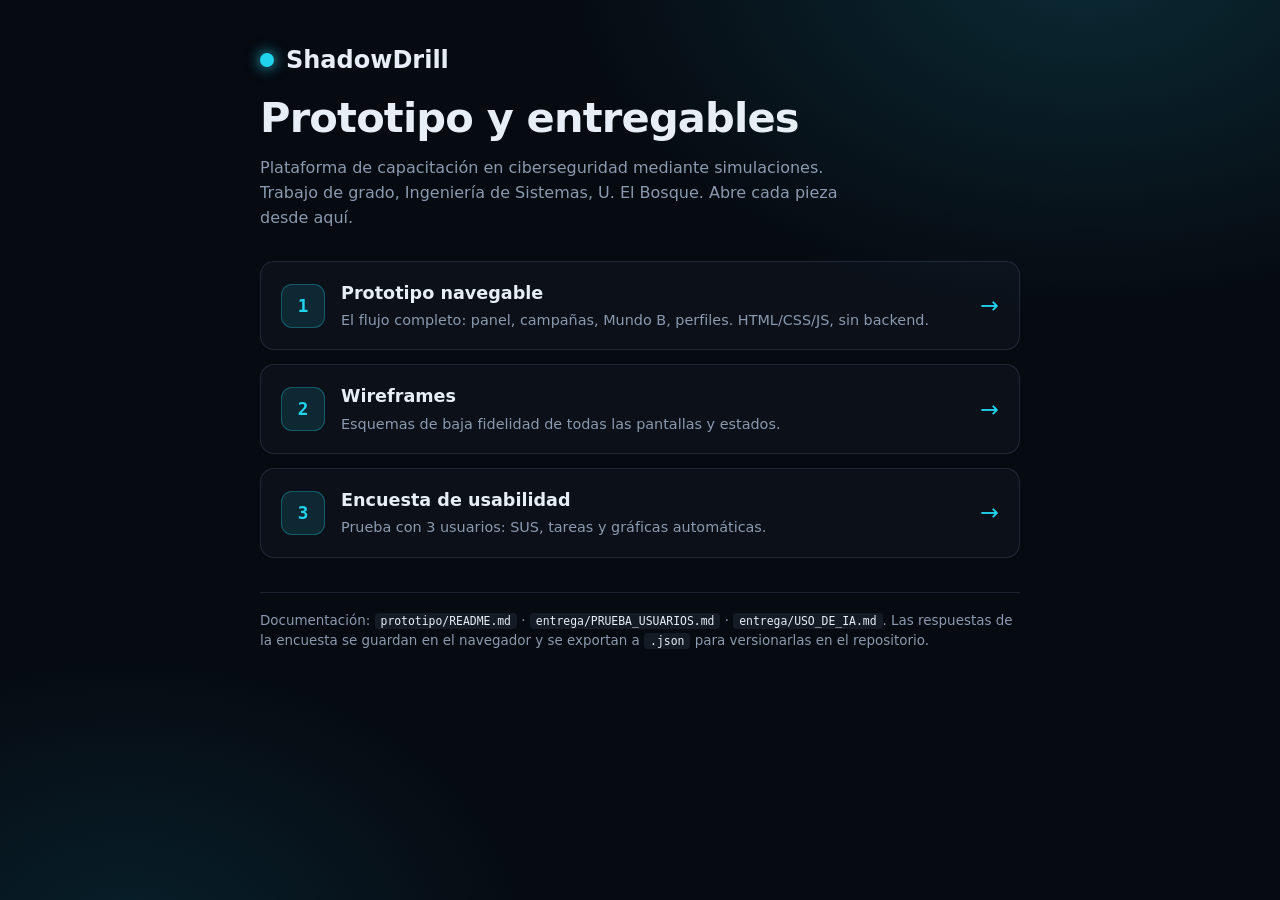
==== index.html @ e1650d5a "Prototipo ShadowDrill, wireframes y encuesta de usabilidad Repositorio del trabajo de grado: prototi" ====
<!doctype html>
<html lang="es">
<head>
<meta charset="utf-8">
<meta name="viewport" content="width=device-width, initial-scale=1">
<title>ShadowDrill · Entregables</title>
<style>
  :root { --bg:#060a11; --tinta:#e8eef6; --sub:#8b9ab0; --linea:rgba(186,214,255,.12); --senal:#22d3ee; }
  * { box-sizing:border-box; }
  body { margin:0; min-height:100vh; background:
      radial-gradient(900px 600px at 85% -5%, rgba(34,211,238,.16), transparent 60%),
      radial-gradient(700px 500px at 10% 105%, rgba(14,165,198,.14), transparent 60%), var(--bg);
    color:var(--tinta); font:16px/1.55 system-ui,-apple-system,"Segoe UI",sans-serif; padding:48px 18px 80px; }
  .wrap { max-width:760px; margin:0 auto; }
  .marca { display:flex; align-items:center; gap:12px; margin-bottom:6px; }
  .marca b { font:800 1.5rem/1 "Bricolage Grotesque",system-ui,sans-serif; }
  .dot { width:14px; height:14px; border-radius:50%; background:var(--senal); box-shadow:0 0 14px var(--senal); }
  h1 { font-size:clamp(1.8rem,4vw,2.6rem); letter-spacing:-.02em; margin:14px 0 6px; }
  .lead { color:var(--sub); max-width:60ch; margin:0 0 30px; }
  .cards { display:grid; gap:14px; }
  a.card { display:grid; grid-template-columns:auto 1fr auto; align-items:center; gap:16px; text-decoration:none; color:inherit;
    border:1px solid var(--linea); border-radius:14px; padding:18px 20px; background:rgba(148,178,214,.04); transition:.2s; }
  a.card:hover { border-color:var(--senal); background:rgba(34,211,238,.06); transform:translateY(-2px); }
  .ico { width:44px; height:44px; display:grid; place-items:center; border-radius:11px; background:rgba(34,211,238,.12); border:1px solid rgba(34,211,238,.3); color:var(--senal); font:700 1.1rem ui-monospace,monospace; }
  .card h2 { margin:0 0 2px; font-size:1.1rem; }
  .card p { margin:0; color:var(--sub); font-size:.9rem; }
  .flecha { color:var(--senal); font-size:1.4rem; }
  .pie { margin-top:34px; color:var(--sub); font-size:.84rem; border-top:1px solid var(--linea); padding-top:18px; }
  .pie code { color:var(--tinta); background:rgba(148,178,214,.1); padding:1px 6px; border-radius:4px; font-size:.85em; }
</style>
</head>
<body>
<div class="wrap">
  <div class="marca"><span class="dot"></span><b>ShadowDrill</b></div>
  <h1>Prototipo y entregables</h1>
  <p class="lead">Plataforma de capacitación en ciberseguridad mediante simulaciones. Trabajo de grado, Ingeniería de Sistemas, U. El Bosque. Abre cada pieza desde aquí.</p>

  <div class="cards">
    <a class="card" href="prototipo/v1/index.html">
      <span class="ico">1</span>
      <span><h2>Prototipo navegable</h2><p>El flujo completo: panel, campañas, Mundo B, perfiles. HTML/CSS/JS, sin backend.</p></span>
      <span class="flecha">→</span>
    </a>
    <a class="card" href="prototipo/mockup/wireframes.html">
      <span class="ico">2</span>
      <span><h2>Wireframes</h2><p>Esquemas de baja fidelidad de todas las pantallas y estados.</p></span>
      <span class="flecha">→</span>
    </a>
    <a class="card" href="entrega/encuesta.html">
      <span class="ico">3</span>
      <span><h2>Encuesta de usabilidad</h2><p>Prueba con 3 usuarios: SUS, tareas y gráficas automáticas.</p></span>
      <span class="flecha">→</span>
    </a>
  </div>

  <p class="pie">Documentación: <code>prototipo/README.md</code> · <code>entrega/PRUEBA_USUARIOS.md</code> · <code>entrega/USO_DE_IA.md</code>. Las respuestas de la encuesta se guardan en el navegador y se exportan a <code>.json</code> para versionarlas en el repositorio.</p>
</div>
</body>
</html>
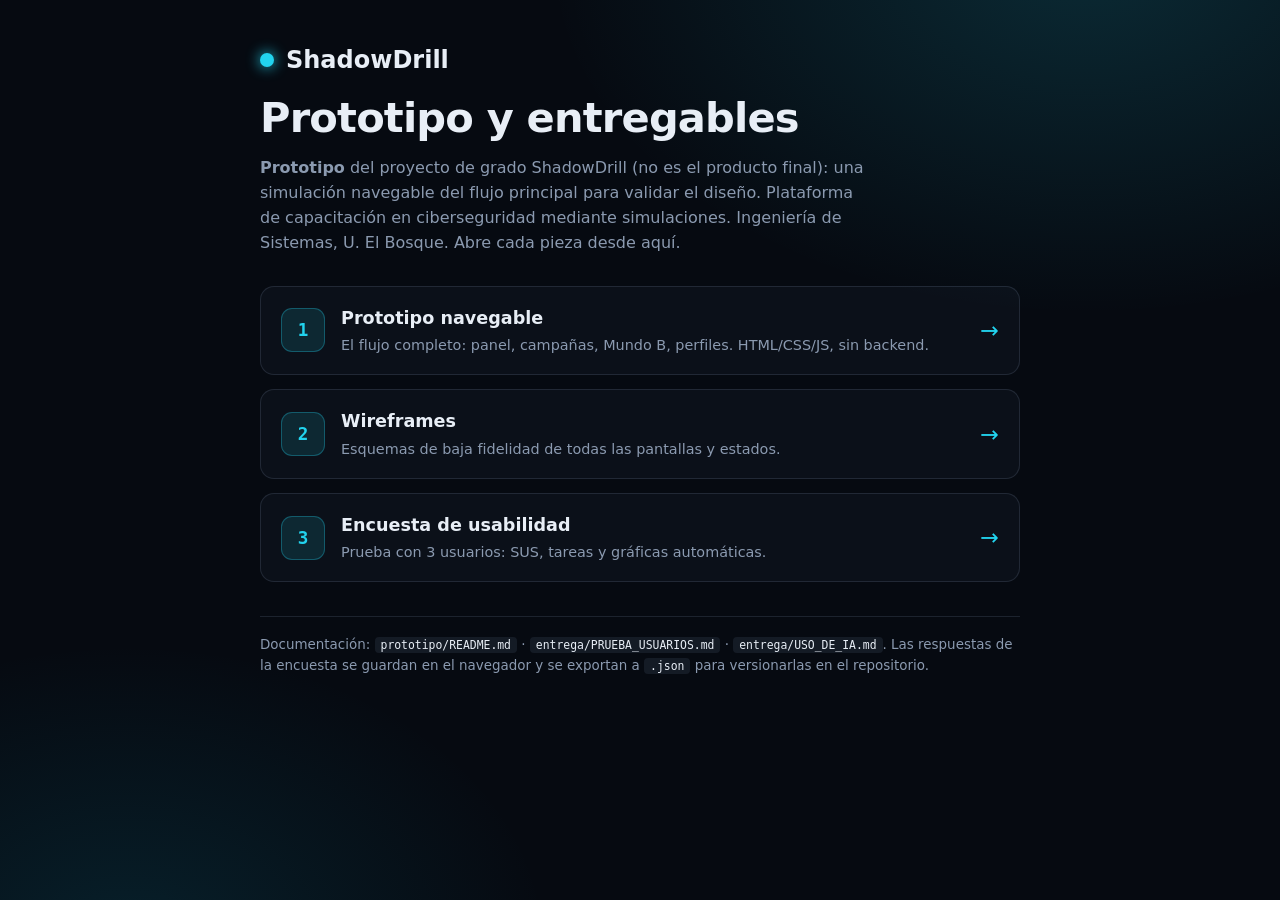
==== commit f1599150: "Aclarar que el repositorio es el prototipo del proyecto (no el producto final) Co-Authored-By: Claud" ====
--- a/index.html
+++ b/index.html
@@ -33,7 +33,7 @@
 <div class="wrap">
   <div class="marca"><span class="dot"></span><b>ShadowDrill</b></div>
   <h1>Prototipo y entregables</h1>
-  <p class="lead">Plataforma de capacitación en ciberseguridad mediante simulaciones. Trabajo de grado, Ingeniería de Sistemas, U. El Bosque. Abre cada pieza desde aquí.</p>
+  <p class="lead"><strong>Prototipo</strong> del proyecto de grado ShadowDrill (no es el producto final): una simulación navegable del flujo principal para validar el diseño. Plataforma de capacitación en ciberseguridad mediante simulaciones. Ingeniería de Sistemas, U. El Bosque. Abre cada pieza desde aquí.</p>
 
   <div class="cards">
     <a class="card" href="prototipo/v1/index.html">
